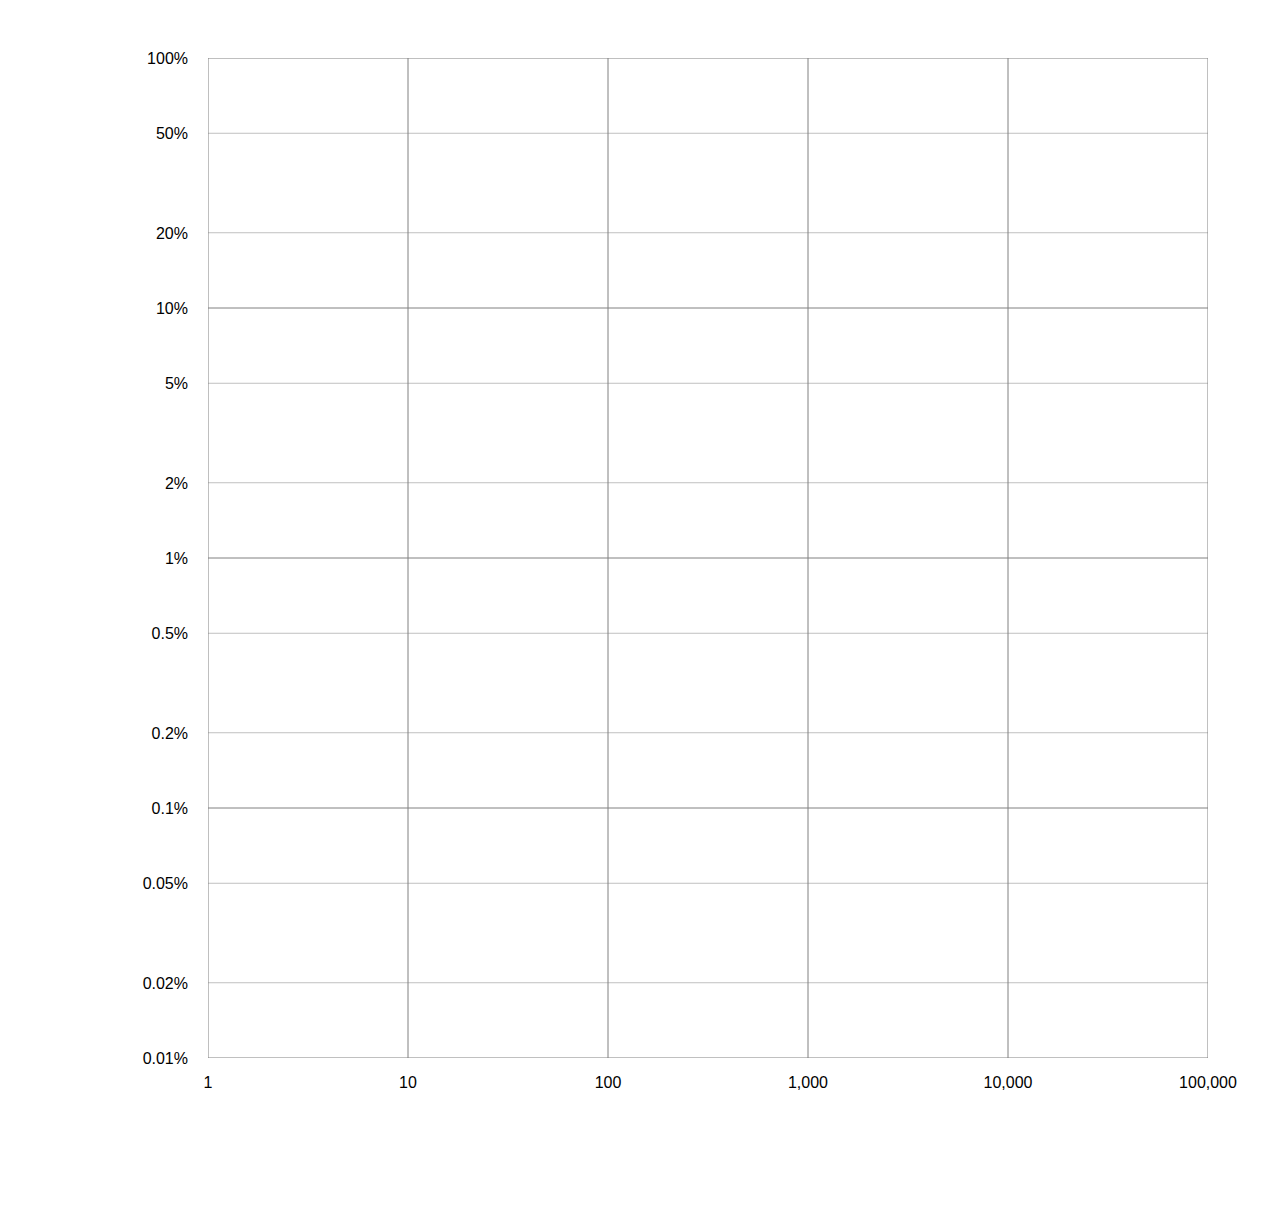
==== chart.html @ 80372e62 "" ====
<!DOCTYPE html>
<html>
	<head>
		<style type="text/css">
			body {
				font-family: sans-serif;
			}

			.pane {
				display: block;
				position: relative;
				width: 1200px;
				height: 1200px;
			}

			.pane svg {
				position: absolute;
			}

			.pane svg.grid, .pane svg.data {
				width: 1000px;
				height: 1000px;
				left: 200px;
				top: 50px;
			}

			.pane svg.grid line.major {
				stroke: #808080;
			}

			.pane svg.grid line.minor {
				stroke: #c0c0c0;
			}

			.pane svg.vertical {
				width: 180px;
				height: 1100px;
				top: 6px;
			}

			.pane svg.vertical text {
				text-anchor: end;
			}

			.pane svg.horizontal {
				width: 1140px;
				height: 180px;
				top: 1000px;
				left: 95px;
			}

			.pane svg.horizontal text {
				text-anchor: middle;
			}

			.pane svg.axis text {
				font-size: 16px;
			}

			.pane svg.data g.trail:hover {
				stroke: blue !important;
			}

			.pane svg.data g.trail polyline {
				stroke: none;
			}

			.pane svg.data g.trail text {
				visibility: hidden;
				font-size: 12px;
				stroke: blue;
				vector-effect: non-scaling-size;
				transform: translate(3px,4px);
				bottom: 6px;
			}

			.pane svg.data g.trail:hover polyline {
				stroke: blue;
			}

			.pane svg.data g.trail:hover text {
				visibility: visible;
			}

		</style>
		<link rel="stylesheet" href="./states.css">
	</head>
	<body>
		<div class="pane">
			<svg class="vertical axis" viewBox="0 0 180 1000">
				<g transform="translate(180 0)">
					<text x="0" y="0">100%</text>
					<text x="0" y="75.26">50%</text>
					<text x="0" y="174.74">20%</text>
					<text x="0" y="250">10%</text>
					<text x="0" y="325.26">5%</text>
					<text x="0" y="424.74">2%</text>
					<text x="0" y="500">1%</text>
					<text x="0" y="575.26">0.5%</text>
					<text x="0" y="674.74">0.2%</text>
					<text x="0" y="750">0.1%</text>
					<text x="0" y="825.26">0.05%</text>
					<text x="0" y="924.74">0.02%</text>
					<text x="0" y="1000">0.01%</text>
				</g>
			</svg>
			<svg class="horizontal axis" viewBox="-70 0 1070 180">
				<g transform="translate(0 80)">
					<text y="0" x="0">1</text>
					<text y="0" x="200">10</text>
					<text y="0" x="400">100</text>
					<text y="0" x="600">1,000</text>
					<text y="0" x="800">10,000</text>
					<text y="0" x="1000">100,000</text>
				</g>
			</svg>
			<svg class="grid" viewBox="0 0 1000 1000">
				<g stroke-width="0.001px" transform="scale(1000 1000)">
					<line class="major" x1="0" y1="0" x2="1" y2="0" />
					<line class="minor" x1="0" y1="0.07526" x2="1" y2="0.07526" />
					<line class="minor" x1="0" y1="0.17474" x2="1" y2="0.17474" />
					<line class="major" x1="0" y1="0.25" x2="1" y2="0.25" />
					<line class="minor" x1="0" y1="0.32526" x2="1" y2="0.32526" />
					<line class="minor" x1="0" y1="0.42474" x2="1" y2="0.42474" />
					<line class="major" x1="0" y1="0.5" x2="1" y2="0.5" />
					<line class="minor" x1="0" y1="0.57526" x2="1" y2="0.57526" />
					<line class="minor" x1="0" y1="0.67474" x2="1" y2="0.67474" />
					<line class="major" x1="0" y1="0.75" x2="1" y2="0.75" />
					<line class="minor" x1="0" y1="0.82526" x2="1" y2="0.82526" />
					<line class="minor" x1="0" y1="0.92474" x2="1" y2="0.92474" />
					<line class="major" x1="0" y1="1" x2="1" y2="1" />
				</g>
				<g stroke-width="0.001px" transform="scale(1000 1000)">
					<line class="major" x1="0" y1="0" x2="0" y2="1" />
					<line class="major" x1="0.2" y1="0" x2="0.2" y2="1" />
					<line class="major" x1="0.4" y1="0" x2="0.4" y2="1" />
					<line class="major" x1="0.6" y1="0" x2="0.6" y2="1" />
					<line class="major" x1="0.8" y1="0" x2="0.8" y2="1" />
					<line class="major" x1="1" y1="0" x2="1" y2="1" />
				</g>
			</svg>
			<svg class="data" viewBox="0 0 1000 1000">
				<defs>
					<g id="pos-rate">
						<line x1="-3" y1="0" x2="3" y2="0" stroke-width="2" />
						<line y1="-3" x1="0" y2="3" x2="0" stroke-width="2" />
					</g>
					<g id="hsp-rate">
						<line x1="-3" y1="-3" x2="3" y2="3" stroke-width="2" />
						<line y1="-3" x1="3" y2="3" x2="-3" stroke-width="2" />
					</g>
				</defs>
				<g id="data" />
			</svg>
		</div>
		<script src="./chart.js"></script>
	</body>
</html>
---- states.css ----
.pane svg.data .AL { stroke: #c0f0c0; }
.pane svg.data .AK { stroke: #c0f0c0; }
.pane svg.data .AZ { stroke: #c0f0c0; }
.pane svg.data .AR { stroke: #c0f0c0; }
.pane svg.data .CA { stroke: #f04040; }
.pane svg.data .CO { stroke: #c0f0c0; }
.pane svg.data .CT { stroke: #c0f0c0; }
.pane svg.data .DE { stroke: #c0f0c0; }
.pane svg.data .DC { stroke: #c0f0c0; }
.pane svg.data .FL { stroke: #c0f0c0; }
.pane svg.data .GA { stroke: #c0f0c0; }
.pane svg.data .HI { stroke: #c0f0c0; }
.pane svg.data .ID { stroke: #c0f0c0; }
.pane svg.data .IL { stroke: #c0f0c0; }
.pane svg.data .IN { stroke: #c0f0c0; }
.pane svg.data .IA { stroke: #c0f0c0; }
.pane svg.data .KS { stroke: #c0f0c0; }
.pane svg.data .KY { stroke: #c0f0c0; }
.pane svg.data .LA { stroke: #f04040; }
.pane svg.data .ME { stroke: #c0f0c0; }
.pane svg.data .MD { stroke: #c0f0c0; }
.pane svg.data .MA { stroke: #c0f0c0; }
.pane svg.data .MI { stroke: #c0f0c0; }
.pane svg.data .MN { stroke: #c0f0c0; }
.pane svg.data .MS { stroke: #c0f0c0; }
.pane svg.data .MO { stroke: #c0f0c0; }
.pane svg.data .MT { stroke: #c0f0c0; }
.pane svg.data .NE { stroke: #c0f0c0; }
.pane svg.data .NV { stroke: #c0f0c0; }
.pane svg.data .NH { stroke: #c0f0c0; }
.pane svg.data .NJ { stroke: #f04040; }
.pane svg.data .NM { stroke: #c0f0c0; }
.pane svg.data .NY { stroke: #f04040; }
.pane svg.data .NC { stroke: #c0f0c0; }
.pane svg.data .ND { stroke: #c0f0c0; }
.pane svg.data .OH { stroke: #c0f0c0; }
.pane svg.data .OK { stroke: #c0f0c0; }
.pane svg.data .OR { stroke: #c0f0c0; }
.pane svg.data .PA { stroke: #c0f0c0; }
.pane svg.data .RI { stroke: #c0f0c0; }
.pane svg.data .SC { stroke: #c0f0c0; }
.pane svg.data .SD { stroke: #c0f0c0; }
.pane svg.data .TN { stroke: #c0f0c0; }
.pane svg.data .TX { stroke: #408040; }
.pane svg.data .UT { stroke: #c0f0c0; }
.pane svg.data .VT { stroke: #c0f0c0; }
.pane svg.data .VI { stroke: #c0f0c0; }
.pane svg.data .WA { stroke: #f04040; }
.pane svg.data .WV { stroke: #c0f0c0; }
.pane svg.data .WI { stroke: #c0f0c0; }
.pane svg.data .WY { stroke: #c0f0c0; }
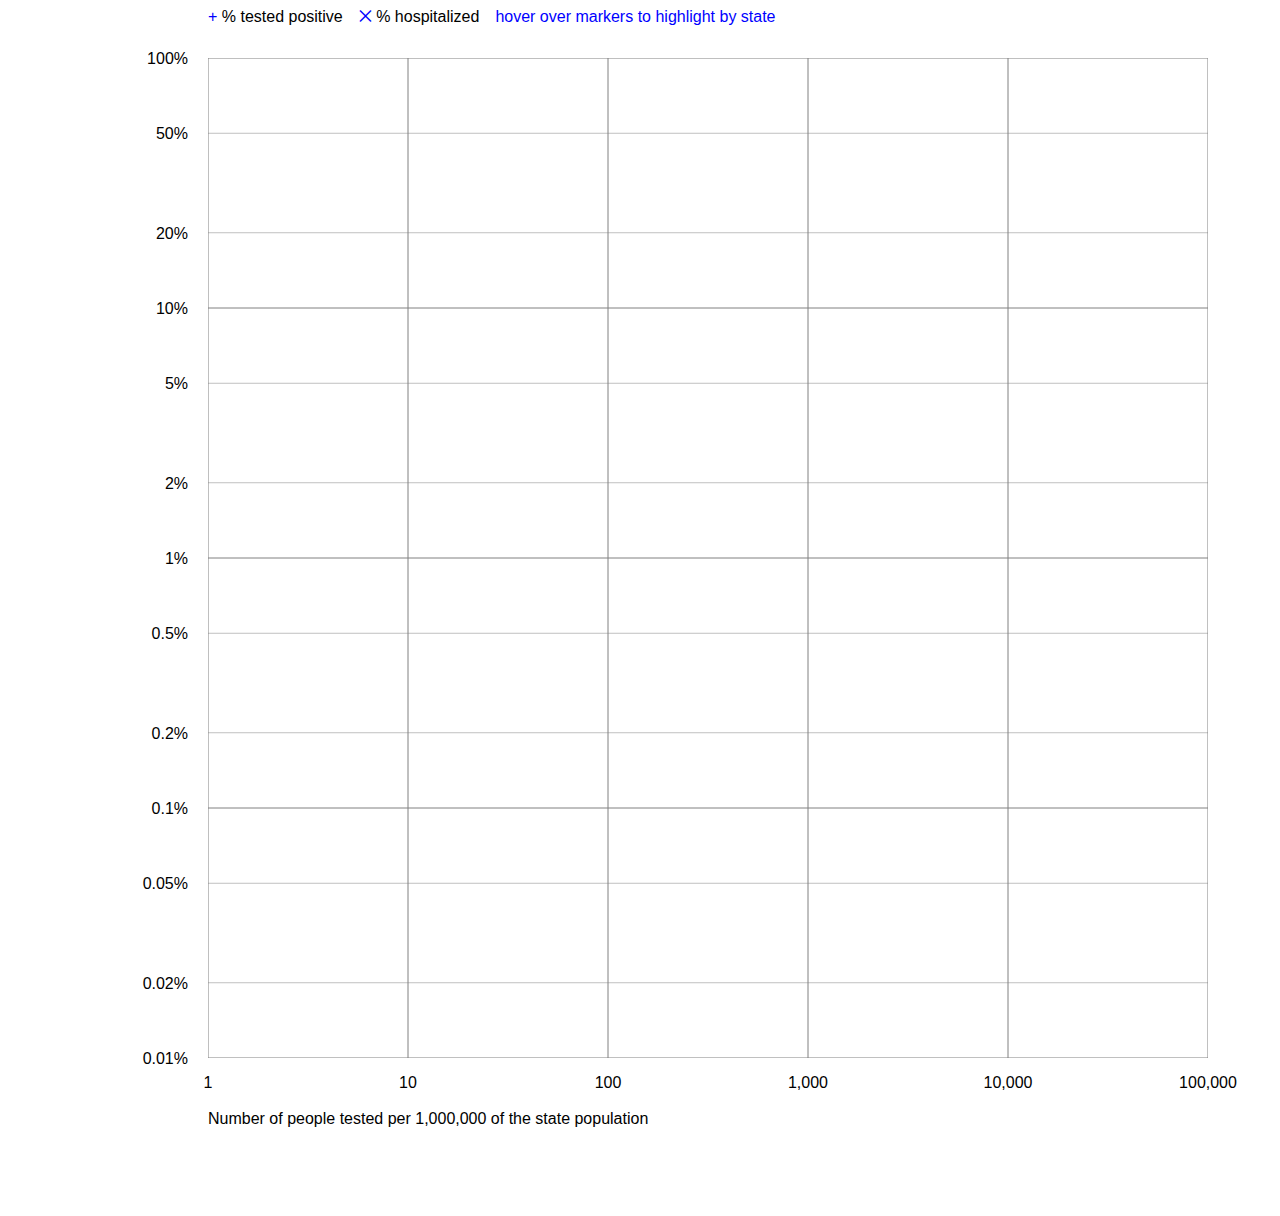
==== commit 08dd4d48: "" ====
--- a/chart.html
+++ b/chart.html
@@ -1,87 +1,182 @@
 <!DOCTYPE html>
 <html>
 	<head>
+		<title>COVID-19 testing progress based on covidtracking.com</title>
 		<style type="text/css">
 			body {
 				font-family: sans-serif;
 			}
 
 			.pane {
-				display: block;
 				position: relative;
 				width: 1200px;
 				height: 1200px;
 			}
 
-			.pane svg {
-				position: absolute;
-			}
-
-			.pane svg.grid, .pane svg.data {
+			.pane>.legend {
+				position: absolute;
+				left: 200px;
+			}
+
+			.pane>.legend span {
+				color: blue;
+			}
+
+			.pane>.legend.bottom {
+				bottom: 80px;
+			}
+
+			.popup {
+				display: none;
+				position: absolute;
+				width: 440px;
+				height: 440px;
+				right: 50px;
+				bottom: 200px;
+				background-color: #f0f0ff;
+			}
+
+			body.show .popup {
+				display: block;
+			}
+
+			svg {
+				position: absolute;
+			}
+
+			.pane>svg.grid, .pane>svg.data {
 				width: 1000px;
 				height: 1000px;
 				left: 200px;
 				top: 50px;
 			}
 
-			.pane svg.grid line.major {
+			.pane>svg.grid line.major {
 				stroke: #808080;
 			}
 
-			.pane svg.grid line.minor {
+			.pane>svg.grid line.minor {
 				stroke: #c0c0c0;
 			}
 
-			.pane svg.vertical {
+			.pane>svg.vertical {
 				width: 180px;
 				height: 1100px;
 				top: 6px;
 			}
 
-			.pane svg.vertical text {
+			.pane>svg.vertical text {
 				text-anchor: end;
 			}
 
-			.pane svg.horizontal {
+			.pane>svg.horizontal {
 				width: 1140px;
 				height: 180px;
 				top: 1000px;
 				left: 95px;
 			}
 
-			.pane svg.horizontal text {
+			.pane>svg.horizontal text {
 				text-anchor: middle;
 			}
 
-			.pane svg.axis text {
+			.pane>svg.axis text {
 				font-size: 16px;
 			}
 
-			.pane svg.data g.trail:hover {
+			.pane>svg.data g.trail:hover {
 				stroke: blue !important;
 			}
 
-			.pane svg.data g.trail polyline {
+			.pane>svg.data g.trail polyline {
 				stroke: none;
 			}
 
-			.pane svg.data g.trail text {
+			.pane>svg.data g.trail text {
 				visibility: hidden;
 				font-size: 12px;
-				stroke: blue;
-				vector-effect: non-scaling-size;
+				fill: blue;
 				transform: translate(3px,4px);
 				bottom: 6px;
 			}
 
-			.pane svg.data g.trail:hover polyline {
+			.pane>svg.data g.trail:hover polyline {
 				stroke: blue;
 			}
 
-			.pane svg.data g.trail:hover text {
+			.pane>svg.data g.trail:hover text {
 				visibility: visible;
 			}
 
+			.popup>div#stateLabel {
+				font-size: 36px;
+				font-weight: bold;
+				color: blue;
+				padding: 20px;
+			}
+
+			.popup>svg {
+				text-anchor: middle;
+				font-size: 12px;
+			}
+
+			.popup>svg.axis {
+				width: 400px;
+				height: 400px;
+				top: 20px;
+				left: 20px;
+			}
+
+			.popup>svg.data {
+				width: 440px;
+				height: 440px;
+			}
+
+			.popup>svg.axis line {
+				stroke: #808080;
+			}
+
+			.popup>svg.data g#upper text {
+				transform: translate(0,-4px);
+			}
+
+			.popup>svg.data g#lower text {
+				transform: translate(0,16px);
+			}
+
+			.popup svg .tested {
+				stroke: #608060;
+				fill: #80e080;
+			}
+
+			.popup svg .positive {
+				stroke: #c0c040;
+				fill: #f0f040;
+			}
+
+			.popup svg .hospitalized {
+				stroke: #b08020;
+				fill: #ffb030;
+			}
+
+			.popup svg .dead {
+				stroke: #b02010;
+				fill: #f03020;
+			}
+
+			.popup>.legend {
+				position: absolute;
+				left: 20px;
+				top: 160px;
+			}
+
+			.popup>.legend>svg {
+				position: absolute;
+				width: 22px;
+				height: 80px;
+				left: 90px;
+				top: 13px;
+			}
 		</style>
 		<link rel="stylesheet" href="./states.css">
 	</head>
@@ -152,7 +247,34 @@
 				</defs>
 				<g id="data" />
 			</svg>
+			<div class="popup">
+				<svg class="axis" viewBox="0 0 400 400">
+					<g transform="translate(0 300)">
+						<line x1="0" x2="400" y1="0	" y2="0" stroke-width="3" />
+					</g>
+				</svg>
+				<svg class="data" viewBox="-20 -20 440 440">
+					<g id="upper" transform="translate(0 300)" stroke-width="1" />
+					<g id="lower" transform="translate(0 300)" stroke-width="1" />
+				</svg>
+				<div id="stateLabel"></div>
+				<div class="legend">
+					<svg viewBox="-1 0 22 80">
+						<rect class="tested" x="0" width="20" y="7" height="7" />
+						<rect class="positive" x="0" width="20" y="27" height="7" />
+						<rect class="hospitalized" x="0" width="20" y="47" height="7" />
+						<rect class="dead" x="0" width="20" y="67" height="7" />
+					</svg>
+					<div><b>Daily values</b></div>
+					<div>Tested</div>
+					<div>Positive</div>
+					<div>Hospitalized</div>
+					<div>Died</div>
+				</div>
+			</div>
+			<div class="legend top"><span>+</span> % tested positive&emsp;<span>⨉</span> % hospitalized&emsp;<span>hover over markers to highlight by state</span></div>
+			<div class="legend bottom">Number of people tested per 1,000,000 of the state population</div>
 		</div>
 		<script src="./chart.js"></script>
 	</body>
-</html>
+</html>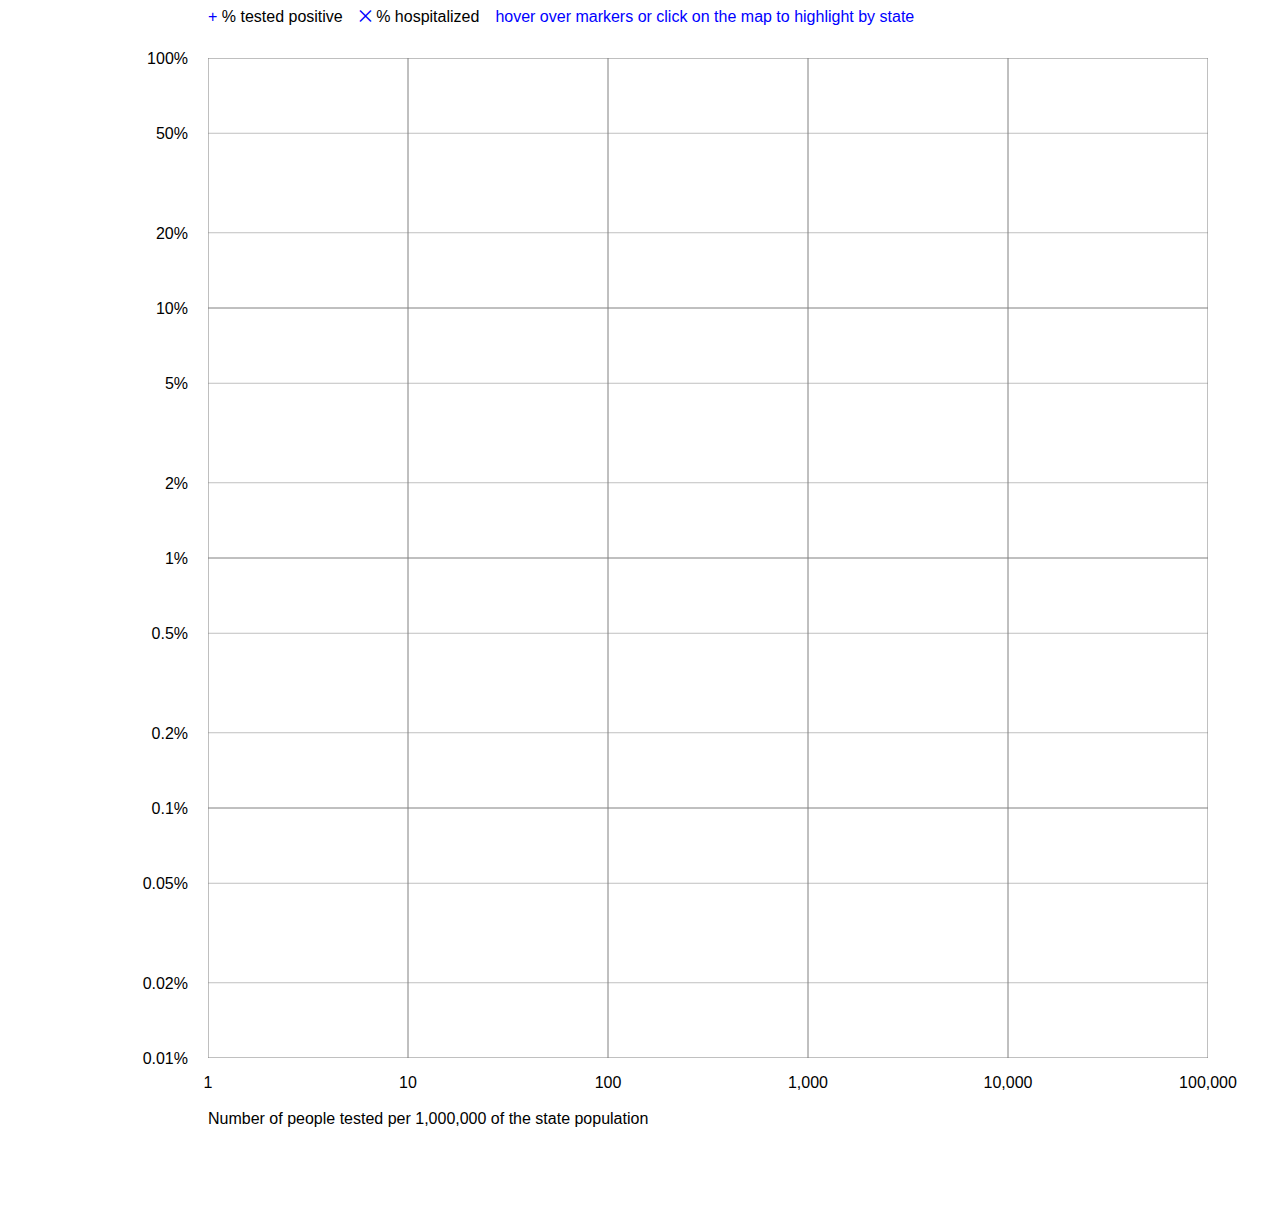
==== commit 9b7b87dd: "" ====
--- a/chart.html
+++ b/chart.html
@@ -31,7 +31,7 @@
 				position: absolute;
 				width: 440px;
 				height: 440px;
-				right: 50px;
+				left: 250px;
 				bottom: 200px;
 				background-color: #f0f0ff;
 			}
@@ -84,7 +84,7 @@
 				font-size: 16px;
 			}
 
-			.pane>svg.data g.trail:hover {
+			.pane>svg.data g.trail:hover, .pane>svg.data g.trail.hilite {
 				stroke: blue !important;
 			}
 
@@ -100,12 +100,28 @@
 				bottom: 6px;
 			}
 
-			.pane>svg.data g.trail:hover polyline {
+			.pane>svg.data g.trail:hover polyline, .pane>svg.data g.trail.hilite polyline {
 				stroke: blue;
 			}
 
-			.pane>svg.data g.trail:hover text {
+			.pane>svg.data g.trail:hover text, .pane>svg.data g.trail.hilite text {
 				visibility: visible;
+			}
+
+			.pane>svg.map {
+				right: 20px;
+				bottom: 170px;
+				width: 321px;
+				height: 194px;
+			}
+
+			.pane>svg.map * {
+				cursor: pointer;
+			}
+
+			.pane>svg.map path:hover {
+				stroke: blue !important;
+				stroke-width: 3 !important;
 			}
 
 			.popup>div#stateLabel {
@@ -178,7 +194,7 @@
 				top: 13px;
 			}
 		</style>
-		<link rel="stylesheet" href="./states.css">
+		<script src="./states.js"></script>
 	</head>
 	<body>
 		<div class="pane">
@@ -247,6 +263,7 @@
 				</defs>
 				<g id="data" />
 			</svg>
+			<svg class="map" id="map" viewBox="0 0 962 583"></svg>
 			<div class="popup">
 				<svg class="axis" viewBox="0 0 400 400">
 					<g transform="translate(0 300)">
@@ -272,7 +289,7 @@
 					<div>Died</div>
 				</div>
 			</div>
-			<div class="legend top"><span>+</span> % tested positive&emsp;<span>⨉</span> % hospitalized&emsp;<span>hover over markers to highlight by state</span></div>
+			<div class="legend top"><span>+</span> % tested positive&emsp;<span>⨉</span> % hospitalized&emsp;<span>hover over markers or click on the map to highlight by state</span></div>
 			<div class="legend bottom">Number of people tested per 1,000,000 of the state population</div>
 		</div>
 		<script src="./chart.js"></script>
